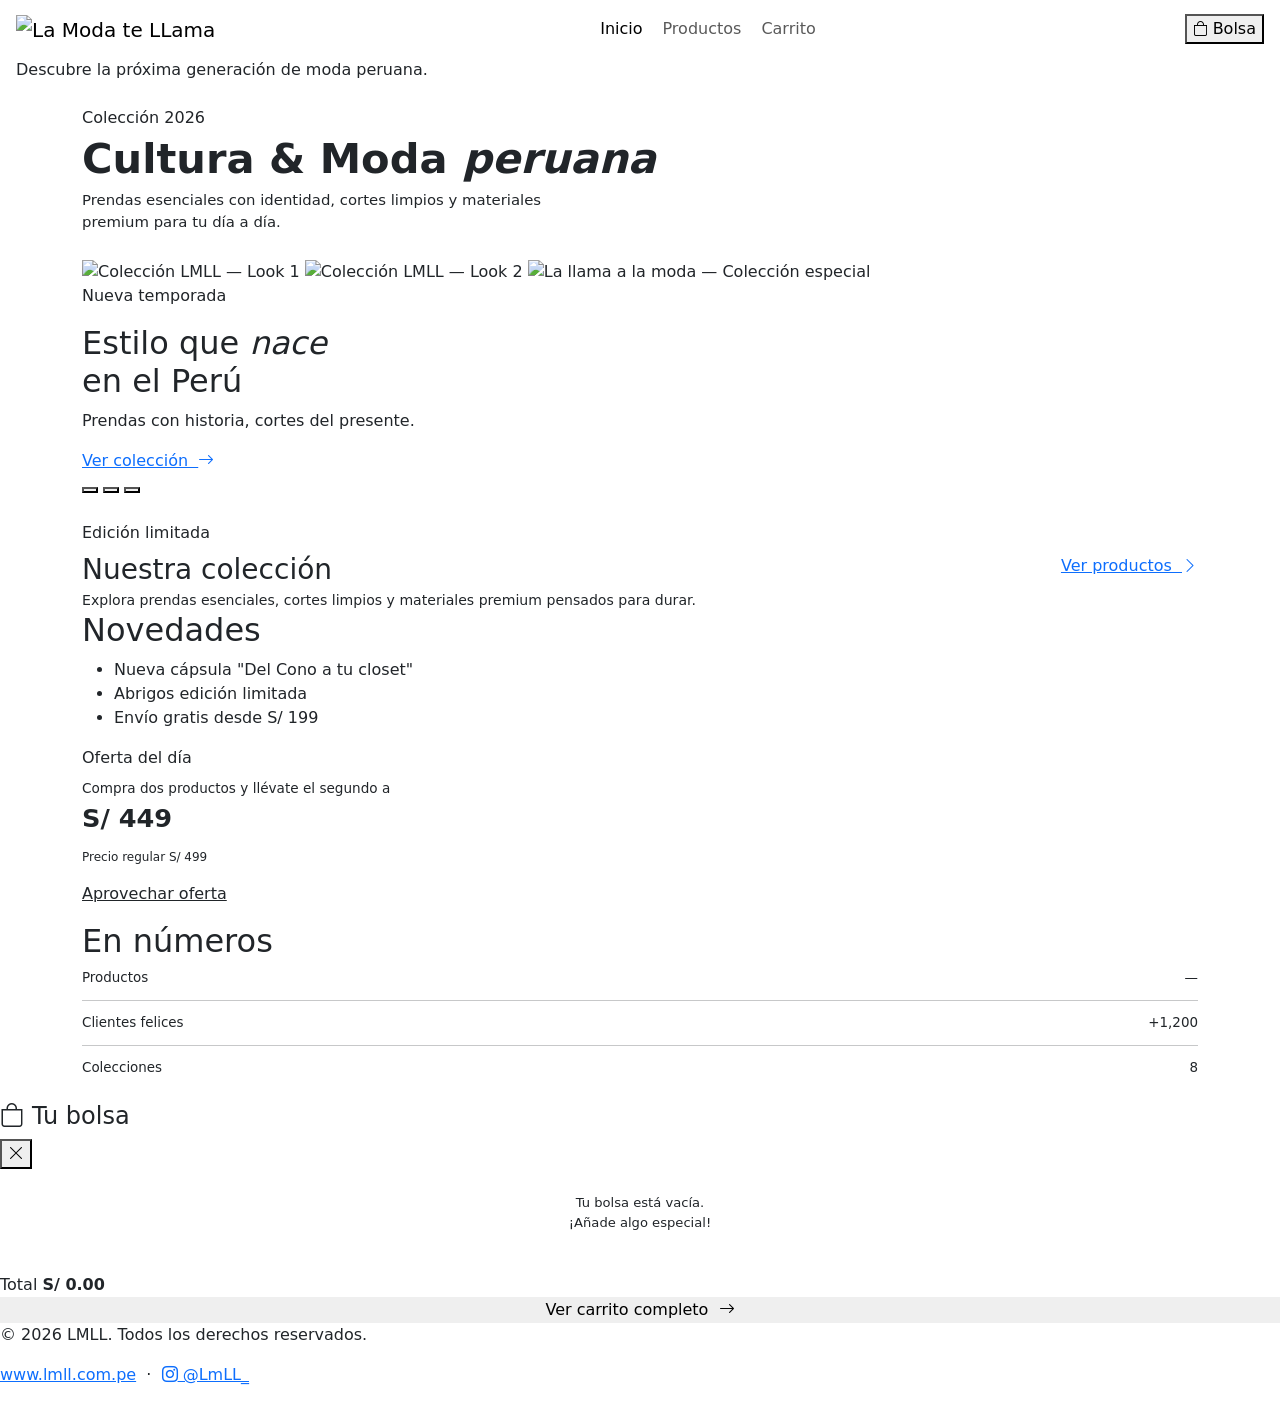
==== proyectomdweb/src/main/resources/templates/index.html @ 34d94456 "Listo para avance2" ====
<!doctype html>
<html lang="es" xmlns:th="http://www.thymeleaf.org">
<head>
  <meta charset="utf-8">
  <meta name="viewport" content="width=device-width, initial-scale=1">
  <title>LMLL — La Moda te LLama</title>
  <meta name="description" content="Colecciones de moda peruana. Prendas premium, cortes limpios y estilo auténtico.">

  <!-- Google Fonts -->
  <link rel="preconnect" href="https://fonts.googleapis.com">
  <link rel="preconnect" href="https://fonts.gstatic.com" crossorigin>
  <link href="https://fonts.googleapis.com/css2?family=Cormorant+Garamond:ital,wght@0,400;0,600;1,400;1,600&family=DM+Sans:wght@400;500;600&display=swap" rel="stylesheet">

  <!-- Bootstrap 5.3 -->
  <link href="https://cdn.jsdelivr.net/npm/bootstrap@5.3.3/dist/css/bootstrap.min.css" rel="stylesheet">

  <!-- Bootstrap Icons -->
  <link href="https://cdn.jsdelivr.net/npm/bootstrap-icons@1.11.3/font/bootstrap-icons.min.css" rel="stylesheet">

  <!-- Estilos propios -->
  <link rel="stylesheet" th:href="@{/css/styles.css}">
</head>
<body>

<!-- ══════════════════════════════════════
     NAVBAR — Bootstrap responsive
══════════════════════════════════════ -->
<header class="site-header">
  <nav class="navbar navbar-expand-md w-100 px-3 py-2" aria-label="Navegación principal">

    <!-- Marca -->
    <a class="navbar-brand" href="index.html" aria-label="LMLL Inicio">
    <img th:src="@{/img/logo.png}" alt="La Moda te LLama" style="height: 63px; width: auto;">
    </a>

    <!-- Botón hamburguesa (mobile) -->
    <button class="navbar-toggler ms-auto me-2" type="button"
            data-bs-toggle="collapse" data-bs-target="#navMenu"
            aria-controls="navMenu" aria-expanded="false" aria-label="Abrir menú">
      <span class="navbar-toggler-icon"></span>
    </button>

     <!-- Links + acciones -->
    <div class="collapse navbar-collapse" id="navMenu">
      <ul class="site-nav navbar-nav mx-auto gap-1">
        <li class="nav-item"><a class="nav-link active" th:href="@{/}">Inicio</a></li>
        <li class="nav-item"><a class="nav-link" th:href="@{/productos}">Productos</a></li>
        <li class="nav-item"><a class="nav-link" th:href="@{/carrito}">Carrito</a></li>
      </ul>

      <!-- Botón carrito -->
      <div class="d-flex align-items-center mt-2 mt-md-0">
        <button id="carrito-toggle" class="cart-btn" aria-label="Abrir carrito lateral">
          <i class="bi bi-bag" style="font-size:.95rem;"></i>
          <span>Bolsa</span>
          <span class="cart-badge" id="cart-count" style="display:none;">0</span>
        </button>
      </div>
    </div>

  </nav>
</header>

<!-- ══════════════════════════════════════
     TICKER — Texto dinámico anuncio
══════════════════════════════════════ -->
<div class="ticker-bar px-3" aria-live="polite" aria-label="Anuncio">
  <span id="texto-dinamico">Descubre la próxima generación de moda peruana.</span>
</div>

<!-- ══════════════════════════════════════
     CONTENIDO PRINCIPAL
══════════════════════════════════════ -->
<main>
  <div class="container py-4">
    <div class="blog-grid">

      <!-- ── COLUMNA PRINCIPAL ─────────────────── -->
      <section aria-label="Contenido principal">

        <!-- Eyebrow título página -->
        <div class="anim-1 mb-1">
          <span class="pill-tag pill-nuevo">Colección 2026</span>
        </div>
        <h1 class="display-font anim-1" style="font-size:clamp(1.8rem,4vw,2.6rem); font-weight:600; line-height:1.2; margin-bottom:.35rem;">
          Cultura &amp; Moda <em style="color:var(--brand);">peruana</em>
        </h1>
        <p class="text-muted-1 anim-2" style="font-size:.93rem; margin-bottom:1.6rem; max-width:480px;">
          Prendas esenciales con identidad, cortes limpios y materiales premium para tu día a día.
        </p>

        <!-- ── HERO / BANNER ──────────────────── -->
        <div class="hero anim-2" role="img" aria-label="Banner de colección LMLL">

          <!-- Imágenes del carrusel -->
          <img class="banner-image active" th:src="@{/img/Imagen-mov-1.jpg}" alt="Colección LMLL — Look 1" loading="eager">
          <img class="banner-image"        th:src="@{/img/Imagen-mov-2.PNG}" alt="Colección LMLL — Look 2" loading="eager">
          <img class="banner-image"        th:src="@{/img/llama-a-la-moda.PNG}" alt="La llama a la moda — Colección especial" loading="lazy">

          <!-- Overlay -->
          <div class="hero-overlay" aria-hidden="true"></div>

          <!-- Texto hero -->
          <div class="hero-body">
            <p class="hero-eyebrow">Nueva temporada</p>
            <h2 class="hero-title">Estilo que <em>nace</em><br>en el Perú</h2>
            <p class="hero-sub">Prendas con historia, cortes del presente.</p>
            <a th:href="@{/productos}" class="btn-lmll btn-primary-lmll">
              Ver colección &nbsp;<i class="bi bi-arrow-right"></i>
            </a>
          </div>

          <!-- Dots navegación -->
          <div class="banner-dots" aria-label="Slides del banner">
            <button class="banner-dot active" aria-label="Slide 1"></button>
            <button class="banner-dot" aria-label="Slide 2"></button>
            <button class="banner-dot" aria-label="Slide 3"></button>
          </div>

        </div><!-- /hero -->

        <!-- ── CARD OFERTA ────────────────────── -->
        <div class="card-oferta anim-3 mt-4 d-flex flex-column flex-sm-row align-items-sm-center gap-3">
          <div class="flex-grow-1">
            <span class="pill-tag pill-limitado mb-2 d-inline-block">Edición limitada</span>
            <h3 class="mb-1">Nuestra colección</h3>
            <p class="text-muted-1" style="font-size:.88rem; margin:0;">
              Explora prendas esenciales, cortes limpios y materiales premium pensados para durar.
            </p>
          </div>
          <a href="productos.html" class="btn-lmll btn-outline-lmll flex-shrink-0">
            Ver productos &nbsp;<i class="bi bi-chevron-right"></i>
          </a>
        </div>

      </section><!-- /columna principal -->

      <!-- ── SIDEBAR ──────────────────────────── -->
      <aside class="sidebar anim-3" aria-label="Novedades y ofertas">

        <!-- Card novedades -->
        <div class="card-lmll mb-3">
          <h2 class="sidebar-title">Novedades</h2>
          <ul class="lista-ofertas">
            <li>Nueva cápsula "Del Cono a tu closet"</li>
            <li>Abrigos edición limitada</li>
            <li>Envío gratis desde S/ 199</li>
          </ul>
        </div>

        <!-- Card mini-promo -->
        <div class="card-lmll" style="background: linear-gradient(135deg, rgba(212,200,122,.1), var(--panel)); border-color: rgba(212,200,122,.2);">
          <p class="pill-tag pill-limitado mb-2">Oferta del día</p>
          <p style="font-size:.85rem; color:var(--txt-2); margin-bottom:.5rem;">Compra dos productos y llévate el segundo a</p>
          <p class="text-gold display-font" style="font-size:1.6rem; font-weight:600; line-height:1;">
            S/ 449
          </p>
          <p style="font-size:.75rem; color:var(--txt-3); margin-top:.25rem;">Precio regular S/ 499</p>
          <a href="productos.html" class="btn-lmll btn-outline-lmll mt-3 w-100 justify-content-center" style="border-color:rgba(212,200,122,.4); color:var(--accent-2);">
            Aprovechar oferta
          </a>
        </div>

        <!-- Stats rápidos -->
        <div class="card-lmll mt-3">
          <h2 class="sidebar-title">En números</h2>
          <div class="d-flex flex-column gap-2 mt-1">
            <div class="d-flex justify-content-between align-items-center" style="font-size:.84rem;">
              <span class="text-muted-1">Productos</span>
              <span id="stat-productos" class="text-brand fw-600">—</span>
            </div>
            <hr class="divider my-1">
            <div class="d-flex justify-content-between align-items-center" style="font-size:.84rem;">
              <span class="text-muted-1">Clientes felices</span>
              <span class="text-brand fw-600">+1,200</span>
            </div>
            <hr class="divider my-1">
            <div class="d-flex justify-content-between align-items-center" style="font-size:.84rem;">
              <span class="text-muted-1">Colecciones</span>
              <span class="text-brand fw-600">8</span>
            </div>
          </div>
        </div>

      </aside>

    </div><!-- /blog-grid -->
  </div><!-- /container -->
</main>

<!-- ══════════════════════════════════════
     CARRITO LATERAL
══════════════════════════════════════ -->
<div class="carrito-overlay" id="carrito-overlay" aria-hidden="true"></div>

<aside id="carrito-panel" class="carrito-panel" style="right: -320px; transition: 0.3s;" aria-label="Carrito de compras" role="complementary">
  <div class="carrito-header">
    <h4><i class="bi bi-bag me-2"></i>Tu bolsa</h4>
    <button id="cerrar-carrito" class="close-btn" aria-label="Cerrar carrito">
      <i class="bi bi-x-lg"></i>
    </button>
  </div>

  <div class="carrito-items" id="carrito-items">
    <p style="font-size:.82rem; color:var(--txt-4); text-align:center; padding:1.5rem 0;">
      Tu bolsa está vacía.<br>¡Añade algo especial!
    </p>
  </div>

  <div class="carrito-footer">
    <div class="total-line">
      <span>Total</span>
      <strong>S/ <span id="carrito-total">0.00</span></strong>
    </div>
    <button id="carrito-ver" class="btn-lmll btn-primary-lmll w-100 justify-content-center" style="cursor:pointer; border:none; display:flex; align-items:center;">
      Ver carrito completo &nbsp;<i class="bi bi-arrow-right"></i>
    </button>
  </div>
</aside>

<!-- ══════════════════════════════════════
     MODAL PROMO
══════════════════════════════════════ -->
<div id="promo-modal" class="popupmodal" style="display:none;" role="dialog" aria-modal="true" aria-labelledby="modal-titulo">
  <div class="modal-content">
    <button id="close-modal" class="close-btn" aria-label="Cerrar oferta">
      <i class="bi bi-x-lg"></i>
    </button>
    <div class="badge-promo">Oferta exclusiva</div>
    <h3 id="modal-titulo">¡Bienvenido a LMLL!</h3>
    <p>
      Usa el código <span class="highlight">MODA10</span> en tu primera compra y obtén un
      <span class="highlight">10% de descuento</span> en toda la tienda.
    </p>
    <a href="productos.html" class="btn-lmll btn-primary-lmll w-100 justify-content-center">
      Explorar ahora &nbsp;<i class="bi bi-arrow-right"></i>
    </a>
    <p style="font-size:.72rem; color:var(--txt-3); margin-top:.85rem;">
      *Válido solo en primera compra. Hasta agotar stock.
    </p>
  </div>
</div>

<!-- ══════════════════════════════════════
     FOOTER
══════════════════════════════════════ -->
<footer class="footer">
  <p>&copy; 2026 <span class="text-brand">LMLL</span>. Todos los derechos reservados.</p>
  <p class="socials mt-1">
    <a href="#">www.lmll.com.pe</a>
    &nbsp;·&nbsp;
    <a href="#"><i class="bi bi-instagram"></i> @LmLL_</a>
  </p>
</footer>

<!-- Bootstrap JS -->
<script src="https://cdn.jsdelivr.net/npm/bootstrap@5.3.3/dist/js/bootstrap.bundle.min.js"></script>
<!-- Script propio -->
<script th:src="@{/js/script.js}"></script>

</body>
</html>
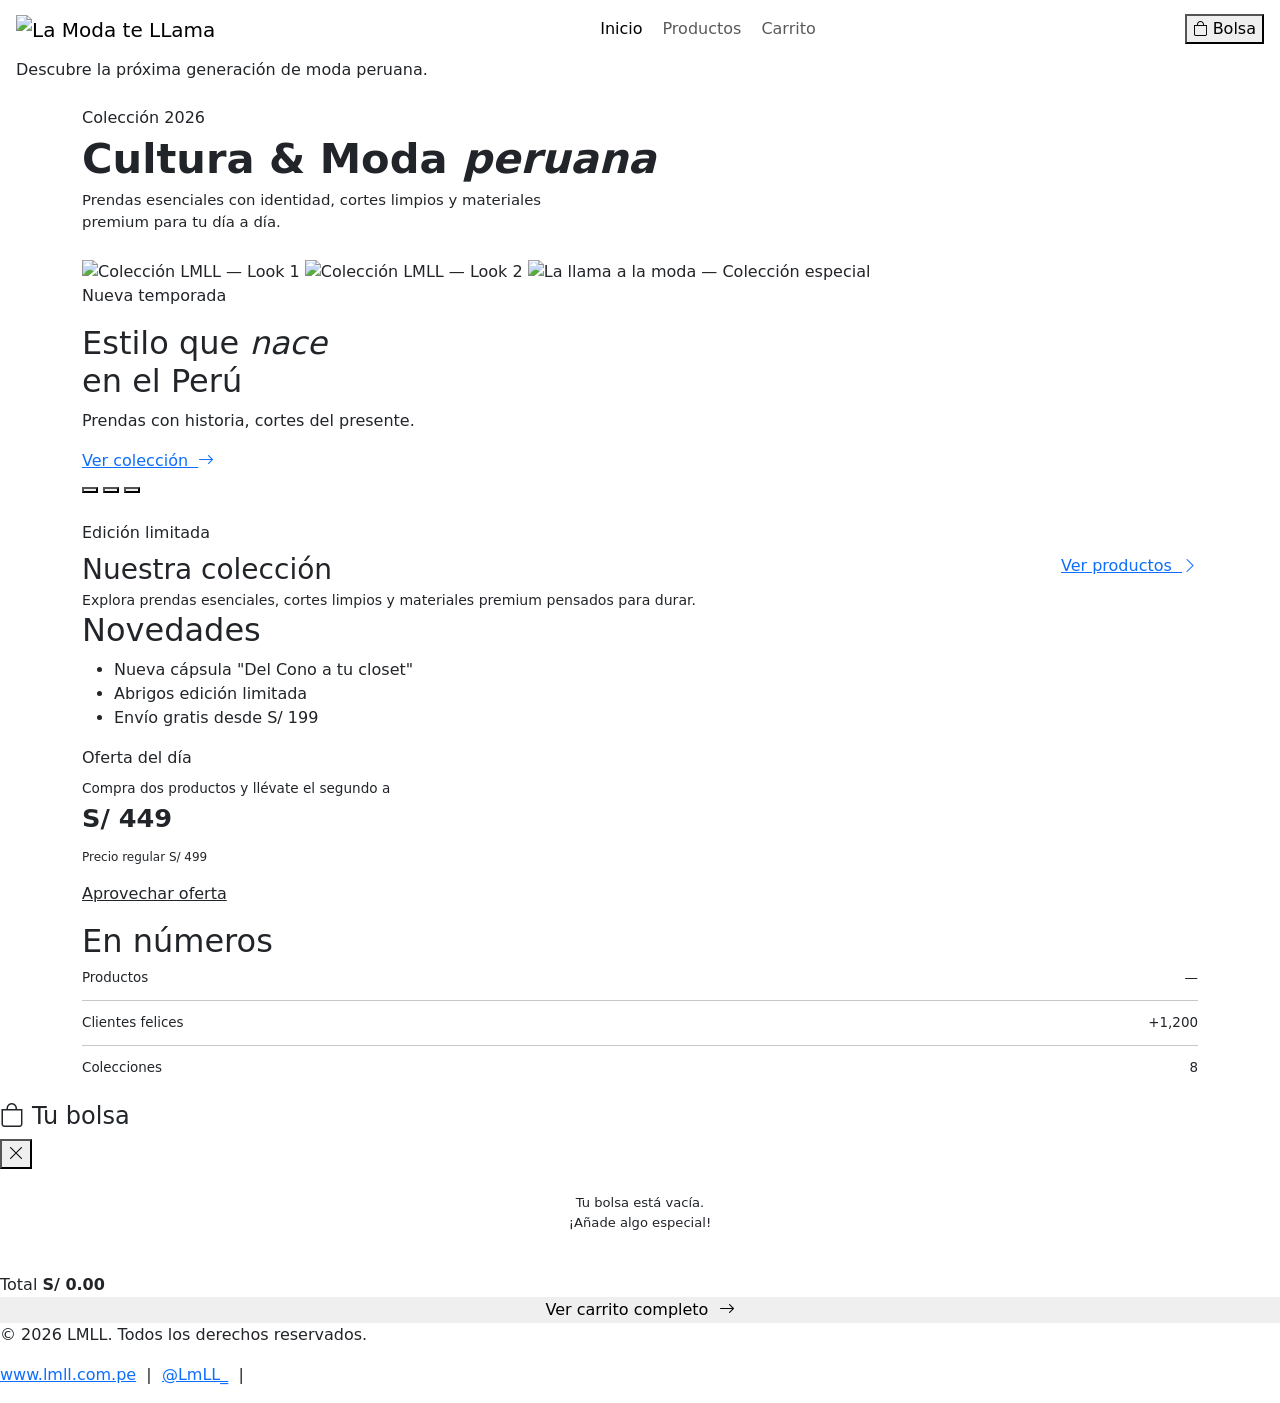
==== commit 49fed070: "Ahora si, comentarios adaptados, Listo para Avanze 2" ====
--- a/proyectomdweb/src/main/resources/templates/index.html
+++ b/proyectomdweb/src/main/resources/templates/index.html
@@ -1,262 +1,419 @@
 <!doctype html>
 <html lang="es" xmlns:th="http://www.thymeleaf.org">
-<head>
-  <meta charset="utf-8">
-  <meta name="viewport" content="width=device-width, initial-scale=1">
-  <title>LMLL — La Moda te LLama</title>
-  <meta name="description" content="Colecciones de moda peruana. Prendas premium, cortes limpios y estilo auténtico.">
-
-  <!-- Google Fonts -->
-  <link rel="preconnect" href="https://fonts.googleapis.com">
-  <link rel="preconnect" href="https://fonts.gstatic.com" crossorigin>
-  <link href="https://fonts.googleapis.com/css2?family=Cormorant+Garamond:ital,wght@0,400;0,600;1,400;1,600&family=DM+Sans:wght@400;500;600&display=swap" rel="stylesheet">
-
-  <!-- Bootstrap 5.3 -->
-  <link href="https://cdn.jsdelivr.net/npm/bootstrap@5.3.3/dist/css/bootstrap.min.css" rel="stylesheet">
-
-  <!-- Bootstrap Icons -->
-  <link href="https://cdn.jsdelivr.net/npm/bootstrap-icons@1.11.3/font/bootstrap-icons.min.css" rel="stylesheet">
-
-  <!-- Estilos propios -->
-  <link rel="stylesheet" th:href="@{/css/styles.css}">
-</head>
-<body>
-
-<!-- ══════════════════════════════════════
-     NAVBAR — Bootstrap responsive
-══════════════════════════════════════ -->
-<header class="site-header">
-  <nav class="navbar navbar-expand-md w-100 px-3 py-2" aria-label="Navegación principal">
-
-    <!-- Marca -->
-    <a class="navbar-brand" href="index.html" aria-label="LMLL Inicio">
-    <img th:src="@{/img/logo.png}" alt="La Moda te LLama" style="height: 63px; width: auto;">
-    </a>
-
-    <!-- Botón hamburguesa (mobile) -->
-    <button class="navbar-toggler ms-auto me-2" type="button"
-            data-bs-toggle="collapse" data-bs-target="#navMenu"
-            aria-controls="navMenu" aria-expanded="false" aria-label="Abrir menú">
-      <span class="navbar-toggler-icon"></span>
-    </button>
-
-     <!-- Links + acciones -->
-    <div class="collapse navbar-collapse" id="navMenu">
-      <ul class="site-nav navbar-nav mx-auto gap-1">
-        <li class="nav-item"><a class="nav-link active" th:href="@{/}">Inicio</a></li>
-        <li class="nav-item"><a class="nav-link" th:href="@{/productos}">Productos</a></li>
-        <li class="nav-item"><a class="nav-link" th:href="@{/carrito}">Carrito</a></li>
-      </ul>
-
-      <!-- Botón carrito -->
-      <div class="d-flex align-items-center mt-2 mt-md-0">
-        <button id="carrito-toggle" class="cart-btn" aria-label="Abrir carrito lateral">
-          <i class="bi bi-bag" style="font-size:.95rem;"></i>
-          <span>Bolsa</span>
-          <span class="cart-badge" id="cart-count" style="display:none;">0</span>
+
+  <head>
+    <meta charset="utf-8" />
+    <meta name="viewport" content="width=device-width, initial-scale=1" />
+    <title>LMLL — La Moda te LLama</title>
+    <meta name="description" content="Colecciones de moda peruana. Prendas premium, cortes limpios y estilo auténtico."/>
+
+    <!-- Google Fonts -->
+    <link rel="preconnect" href="https://fonts.googleapis.com" />
+    <link rel="preconnect" href="https://fonts.gstatic.com" crossorigin />
+    <link href="https://fonts.googleapis.com/css2?family=Cormorant+Garamond:ital,wght@0,400;0,600;1,400;1,600&family=DM+Sans:wght@400;500;600&display=swap"
+      rel="stylesheet"/>
+
+    <!-- Bootstrap 5.3 -->
+    <link
+      href="https://cdn.jsdelivr.net/npm/bootstrap@5.3.3/dist/css/bootstrap.min.css"
+      rel="stylesheet"/>
+
+    <!-- Bootstrap Icons -->
+    <link
+      href="https://cdn.jsdelivr.net/npm/bootstrap-icons@1.11.3/font/bootstrap-icons.min.css"
+      rel="stylesheet"/>
+
+    <!-- Estilos propios -->
+    <link rel="stylesheet" th:href="@{/css/styles.css}" />
+  </head>
+
+  <body>
+    <!-- =============================
+         NAVBAR — Bootstrap responsive
+         ============================= -->
+    <header class="site-header">
+      <nav
+        class="navbar navbar-expand-md w-100 px-3 py-2"
+        aria-label="Navegación principal"
+      >
+        <!-- Marca -->
+        <a class="navbar-brand" th:href="@{/}" aria-label="LMLL Inicio">
+          <img
+            th:src="@{/img/logo.png}"
+            alt="La Moda te LLama"
+            style="height: 63px; width: auto"
+          />
+        </a>
+
+        <!-- Botón hamburguesa (Celular) -->
+        <button
+          class="navbar-toggler ms-auto me-2"
+          type="button"
+          data-bs-toggle="collapse"
+          data-bs-target="#navMenu"
+          aria-controls="navMenu"
+          aria-expanded="false"
+          aria-label="Abrir menú"
+        >
+          <span class="navbar-toggler-icon"></span>
+        </button>
+
+        <!-- Links + acciones -->
+        <div class="collapse navbar-collapse" id="navMenu">
+          <ul class="site-nav navbar-nav mx-auto gap-1">
+            <li class="nav-item">
+              <a class="nav-link active" th:href="@{/}">Inicio</a>
+            </li>
+            <li class="nav-item">
+              <a class="nav-link" th:href="@{/productos}">Productos</a>
+            </li>
+            <li class="nav-item">
+              <a class="nav-link" th:href="@{/carrito}">Carrito</a>
+            </li>
+          </ul>
+
+          <!-- Botón carrito -->
+          <div class="d-flex align-items-center mt-2 mt-md-0">
+            <button
+              id="carrito-toggle"
+              class="cart-btn"
+              aria-label="Abrir carrito lateral"
+            >
+              <i class="bi bi-bag" style="font-size: 0.95rem"></i>
+              <span>Bolsa</span>
+              <span class="cart-badge" id="cart-count" style="display: none"
+                >0</span
+              >
+            </button>
+          </div>
+        </div>
+      </nav>
+    </header>
+
+    <!-- ===============================
+         TICKER — Texto dinámico anuncio
+         =============================== -->
+    <div class="ticker-bar px-3" aria-live="polite" aria-label="Anuncio">
+      <span id="texto-dinamico"
+        >Descubre la próxima generación de moda peruana.</span
+      >
+    </div>
+
+    <!-- ===================
+         CONTENIDO PRINCIPAL
+         =================== -->
+    <main>
+      <div class="container py-4">
+        <div class="blog-grid">
+          <!-- Columna Principal -->
+          <section aria-label="Contenido principal">
+            <!-- título página -->
+            <div class="anim-1 mb-1">
+              <span class="pill-tag pill-nuevo">Colección 2026</span>
+            </div>
+            <h1
+              class="display-font anim-1"
+              style="
+                font-size: clamp(1.8rem, 4vw, 2.6rem);
+                font-weight: 600;
+                line-height: 1.2;
+                margin-bottom: 0.35rem;
+              "
+            >
+              Cultura &amp; Moda <em style="color: var(--brand)">peruana</em>
+            </h1>
+            <p
+              class="text-muted-1 anim-2"
+              style="
+                font-size: 0.93rem;
+                margin-bottom: 1.6rem;
+                max-width: 480px;
+              "
+            >
+              Prendas esenciales con identidad, cortes limpios y materiales
+              premium para tu día a día.
+            </p>
+
+            <!-- ================================= 
+                 HERO / BANNER (Imagenes Carrusel)
+                 ================================= -->
+            <div
+              class="hero anim-2"
+              role="img"
+              aria-label="Banner de colección LMLL"
+            >
+              <!-- Imágenes del carrusel -->
+              <img
+                class="banner-image active"
+                th:src="@{/img/Imagen-mov-1.jpg}"
+                alt="Colección LMLL — Look 1"
+                loading="eager"
+              />
+              <img
+                class="banner-image"
+                th:src="@{/img/Imagen-mov-2.PNG}"
+                alt="Colección LMLL — Look 2"
+                loading="eager"
+              />
+              <img
+                class="banner-image"
+                th:src="@{/img/llama-a-la-moda.PNG}"
+                alt="La llama a la moda — Colección especial"
+                loading="lazy"
+              />
+
+              <!-- Overlay -->
+              <div class="hero-overlay" aria-hidden="true"></div>
+
+              <!-- Texto hero -->
+              <div class="hero-body">
+                <p class="hero-eyebrow">Nueva temporada</p>
+                <h2 class="hero-title">
+                  Estilo que <em>nace</em><br />en el Perú
+                </h2>
+                <p class="hero-sub">
+                  Prendas con historia, cortes del presente.
+                </p>
+                <a th:href="@{/productos}" class="btn-lmll btn-primary-lmll">
+                  Ver colección &nbsp;<i class="bi bi-arrow-right"></i>
+                </a>
+              </div>
+
+              <!-- Dots navegación -->
+              <div class="banner-dots" aria-label="Slides del banner">
+                <button class="banner-dot active" aria-label="Slide 1"></button>
+                <button class="banner-dot" aria-label="Slide 2"></button>
+                <button class="banner-dot" aria-label="Slide 3"></button>
+              </div>
+            </div>
+
+            <!-- ===========
+                 CARD OFERTA 
+                 =========== -->
+            <div
+              class="card-oferta anim-3 mt-4 d-flex flex-column flex-sm-row align-items-sm-center gap-3"
+            >
+              <div class="flex-grow-1">
+                <span class="pill-tag pill-limitado mb-2 d-inline-block"
+                  >Edición limitada</span
+                >
+                <h3 class="mb-1">Nuestra colección</h3>
+                <p class="text-muted-1" style="font-size: 0.88rem; margin: 0">
+                  Explora prendas esenciales, cortes limpios y materiales
+                  premium pensados para durar.
+                </p>
+              </div>
+              <a
+                href="productos.html"
+                class="btn-lmll btn-outline-lmll flex-shrink-0"
+              >
+                Ver productos &nbsp;<i class="bi bi-chevron-right"></i>
+              </a>
+            </div>
+          </section>
+          <!-- /columna principal -->
+
+          <!-- =======
+               SIDEBAR
+               ======= -->
+          <aside class="sidebar anim-3" aria-label="Novedades y ofertas">
+            <!-- Card novedades -->
+            <div class="card-lmll mb-3">
+              <h2 class="sidebar-title">Novedades</h2>
+              <ul class="lista-ofertas">
+                <li>Nueva cápsula "Del Cono a tu closet"</li>
+                <li>Abrigos edición limitada</li>
+                <li>Envío gratis desde S/ 199</li>
+              </ul>
+            </div>
+
+            <!-- Card mini-promo -->
+            <div
+              class="card-lmll"
+              style="
+                background: linear-gradient(
+                  135deg,
+                  rgba(212, 200, 122, 0.1),
+                  var(--panel)
+                );
+                border-color: rgba(212, 200, 122, 0.2);
+              "
+            >
+              <p class="pill-tag pill-limitado mb-2">Oferta del día</p>
+              <p
+                style="
+                  font-size: 0.85rem;
+                  color: var(--txt-2);
+                  margin-bottom: 0.5rem;
+                "
+              >
+                Compra dos productos y llévate el segundo a
+              </p>
+              <p
+                class="text-gold display-font"
+                style="font-size: 1.6rem; font-weight: 600; line-height: 1"
+              >
+                S/ 449
+              </p>
+              <p
+                style="
+                  font-size: 0.75rem;
+                  color: var(--txt-3);
+                  margin-top: 0.25rem;
+                "
+              >
+                Precio regular S/ 499
+              </p>
+              <a
+                href="productos.html"
+                class="btn-lmll btn-outline-lmll mt-3 w-100 justify-content-center"
+                style="
+                  border-color: rgba(212, 200, 122, 0.4);
+                  color: var(--accent-2);
+                "
+              >
+                Aprovechar oferta
+              </a>
+            </div>
+
+            <!-- Stats rapidas -->
+            <div class="card-lmll mt-3">
+              <h2 class="sidebar-title">En números</h2>
+              <div class="d-flex flex-column gap-2 mt-1">
+                <div
+                  class="d-flex justify-content-between align-items-center"
+                  style="font-size: 0.84rem"
+                >
+                  <span class="text-muted-1">Productos</span>
+                  <span id="stat-productos" class="text-brand fw-600">—</span>
+                </div>
+                <hr class="divider my-1" />
+                <div
+                  class="d-flex justify-content-between align-items-center"
+                  style="font-size: 0.84rem"
+                >
+                  <span class="text-muted-1">Clientes felices</span>
+                  <span class="text-brand fw-600">+1,200</span>
+                </div>
+                <hr class="divider my-1" />
+                <div
+                  class="d-flex justify-content-between align-items-center"
+                  style="font-size: 0.84rem"
+                >
+                  <span class="text-muted-1">Colecciones</span>
+                  <span class="text-brand fw-600">8</span>
+                </div>
+              </div>
+            </div>
+          </aside>
+        </div>
+      </div>
+    </main>
+
+    <!-- ===============
+         CARRITO LATERAL
+         =============== -->
+    <div class="carrito-overlay" id="carrito-overlay" aria-hidden="true"></div>
+
+    <aside
+      id="carrito-panel"
+      class="carrito-panel"
+      style="right: -320px; transition: 0.3s"
+      aria-label="Carrito de compras"
+      role="complementary"
+    >
+      <div class="carrito-header">
+        <h4><i class="bi bi-bag me-2"></i>Tu bolsa</h4>
+        <button
+          id="cerrar-carrito"
+          class="close-btn"
+          aria-label="Cerrar carrito"
+        >
+          <i class="bi bi-x-lg"></i>
         </button>
       </div>
+
+      <div class="carrito-items" id="carrito-items">
+        <p
+          style="
+            font-size: 0.82rem;
+            color: var(--txt-4);
+            text-align: center;
+            padding: 1.5rem 0;
+          "
+        >
+          Tu bolsa está vacía.<br />¡Añade algo especial!
+        </p>
+      </div>
+
+      <div class="carrito-footer">
+        <div class="total-line">
+          <span>Total</span>
+          <strong>S/ <span id="carrito-total">0.00</span></strong>
+        </div>
+        <button
+          id="carrito-ver"
+          class="btn-lmll btn-primary-lmll w-100 justify-content-center"
+          style="
+            cursor: pointer;
+            border: none;
+            display: flex;
+            align-items: center;
+          "
+        >
+          Ver carrito completo &nbsp;<i class="bi bi-arrow-right"></i>
+        </button>
+      </div>
+    </aside>
+
+    <!-- ===========
+         MODAL PROMO
+         =========== -->
+    <div
+      id="promo-modal"
+      class="popupmodal"
+      style="display: none"
+      role="dialog"
+      aria-modal="true"
+      aria-labelledby="modal-titulo"
+    >
+      <div class="modal-content">
+        <button id="close-modal" class="close-btn" aria-label="Cerrar oferta">
+          <i class="bi bi-x-lg"></i>
+        </button>
+        <div class="badge-promo">Oferta exclusiva</div>
+        <h3 id="modal-titulo">¡Bienvenido a LMLL!</h3>
+        <p>
+          Usa el código <span class="highlight">MODA10</span> en tu primera
+          compra y obtén un <span class="highlight">10% de descuento</span> en
+          toda la tienda.
+        </p>
+        <a
+          href="productos.html"
+          class="btn-lmll btn-primary-lmll w-100 justify-content-center"
+        >
+          Explorar ahora &nbsp;<i class="bi bi-arrow-right"></i>
+        </a>
+        <p style="font-size: 0.72rem; color: var(--txt-3); margin-top: 0.85rem">
+          *Válido solo en primera compra. Hasta agotar stock.
+        </p>
+      </div>
     </div>
 
-  </nav>
-</header>
-
-<!-- ══════════════════════════════════════
-     TICKER — Texto dinámico anuncio
-══════════════════════════════════════ -->
-<div class="ticker-bar px-3" aria-live="polite" aria-label="Anuncio">
-  <span id="texto-dinamico">Descubre la próxima generación de moda peruana.</span>
-</div>
-
-<!-- ══════════════════════════════════════
-     CONTENIDO PRINCIPAL
-══════════════════════════════════════ -->
-<main>
-  <div class="container py-4">
-    <div class="blog-grid">
-
-      <!-- ── COLUMNA PRINCIPAL ─────────────────── -->
-      <section aria-label="Contenido principal">
-
-        <!-- Eyebrow título página -->
-        <div class="anim-1 mb-1">
-          <span class="pill-tag pill-nuevo">Colección 2026</span>
-        </div>
-        <h1 class="display-font anim-1" style="font-size:clamp(1.8rem,4vw,2.6rem); font-weight:600; line-height:1.2; margin-bottom:.35rem;">
-          Cultura &amp; Moda <em style="color:var(--brand);">peruana</em>
-        </h1>
-        <p class="text-muted-1 anim-2" style="font-size:.93rem; margin-bottom:1.6rem; max-width:480px;">
-          Prendas esenciales con identidad, cortes limpios y materiales premium para tu día a día.
-        </p>
-
-        <!-- ── HERO / BANNER ──────────────────── -->
-        <div class="hero anim-2" role="img" aria-label="Banner de colección LMLL">
-
-          <!-- Imágenes del carrusel -->
-          <img class="banner-image active" th:src="@{/img/Imagen-mov-1.jpg}" alt="Colección LMLL — Look 1" loading="eager">
-          <img class="banner-image"        th:src="@{/img/Imagen-mov-2.PNG}" alt="Colección LMLL — Look 2" loading="eager">
-          <img class="banner-image"        th:src="@{/img/llama-a-la-moda.PNG}" alt="La llama a la moda — Colección especial" loading="lazy">
-
-          <!-- Overlay -->
-          <div class="hero-overlay" aria-hidden="true"></div>
-
-          <!-- Texto hero -->
-          <div class="hero-body">
-            <p class="hero-eyebrow">Nueva temporada</p>
-            <h2 class="hero-title">Estilo que <em>nace</em><br>en el Perú</h2>
-            <p class="hero-sub">Prendas con historia, cortes del presente.</p>
-            <a th:href="@{/productos}" class="btn-lmll btn-primary-lmll">
-              Ver colección &nbsp;<i class="bi bi-arrow-right"></i>
-            </a>
-          </div>
-
-          <!-- Dots navegación -->
-          <div class="banner-dots" aria-label="Slides del banner">
-            <button class="banner-dot active" aria-label="Slide 1"></button>
-            <button class="banner-dot" aria-label="Slide 2"></button>
-            <button class="banner-dot" aria-label="Slide 3"></button>
-          </div>
-
-        </div><!-- /hero -->
-
-        <!-- ── CARD OFERTA ────────────────────── -->
-        <div class="card-oferta anim-3 mt-4 d-flex flex-column flex-sm-row align-items-sm-center gap-3">
-          <div class="flex-grow-1">
-            <span class="pill-tag pill-limitado mb-2 d-inline-block">Edición limitada</span>
-            <h3 class="mb-1">Nuestra colección</h3>
-            <p class="text-muted-1" style="font-size:.88rem; margin:0;">
-              Explora prendas esenciales, cortes limpios y materiales premium pensados para durar.
-            </p>
-          </div>
-          <a href="productos.html" class="btn-lmll btn-outline-lmll flex-shrink-0">
-            Ver productos &nbsp;<i class="bi bi-chevron-right"></i>
-          </a>
-        </div>
-
-      </section><!-- /columna principal -->
-
-      <!-- ── SIDEBAR ──────────────────────────── -->
-      <aside class="sidebar anim-3" aria-label="Novedades y ofertas">
-
-        <!-- Card novedades -->
-        <div class="card-lmll mb-3">
-          <h2 class="sidebar-title">Novedades</h2>
-          <ul class="lista-ofertas">
-            <li>Nueva cápsula "Del Cono a tu closet"</li>
-            <li>Abrigos edición limitada</li>
-            <li>Envío gratis desde S/ 199</li>
-          </ul>
-        </div>
-
-        <!-- Card mini-promo -->
-        <div class="card-lmll" style="background: linear-gradient(135deg, rgba(212,200,122,.1), var(--panel)); border-color: rgba(212,200,122,.2);">
-          <p class="pill-tag pill-limitado mb-2">Oferta del día</p>
-          <p style="font-size:.85rem; color:var(--txt-2); margin-bottom:.5rem;">Compra dos productos y llévate el segundo a</p>
-          <p class="text-gold display-font" style="font-size:1.6rem; font-weight:600; line-height:1;">
-            S/ 449
-          </p>
-          <p style="font-size:.75rem; color:var(--txt-3); margin-top:.25rem;">Precio regular S/ 499</p>
-          <a href="productos.html" class="btn-lmll btn-outline-lmll mt-3 w-100 justify-content-center" style="border-color:rgba(212,200,122,.4); color:var(--accent-2);">
-            Aprovechar oferta
-          </a>
-        </div>
-
-        <!-- Stats rápidos -->
-        <div class="card-lmll mt-3">
-          <h2 class="sidebar-title">En números</h2>
-          <div class="d-flex flex-column gap-2 mt-1">
-            <div class="d-flex justify-content-between align-items-center" style="font-size:.84rem;">
-              <span class="text-muted-1">Productos</span>
-              <span id="stat-productos" class="text-brand fw-600">—</span>
-            </div>
-            <hr class="divider my-1">
-            <div class="d-flex justify-content-between align-items-center" style="font-size:.84rem;">
-              <span class="text-muted-1">Clientes felices</span>
-              <span class="text-brand fw-600">+1,200</span>
-            </div>
-            <hr class="divider my-1">
-            <div class="d-flex justify-content-between align-items-center" style="font-size:.84rem;">
-              <span class="text-muted-1">Colecciones</span>
-              <span class="text-brand fw-600">8</span>
-            </div>
-          </div>
-        </div>
-
-      </aside>
-
-    </div><!-- /blog-grid -->
-  </div><!-- /container -->
-</main>
-
-<!-- ══════════════════════════════════════
-     CARRITO LATERAL
-══════════════════════════════════════ -->
-<div class="carrito-overlay" id="carrito-overlay" aria-hidden="true"></div>
-
-<aside id="carrito-panel" class="carrito-panel" style="right: -320px; transition: 0.3s;" aria-label="Carrito de compras" role="complementary">
-  <div class="carrito-header">
-    <h4><i class="bi bi-bag me-2"></i>Tu bolsa</h4>
-    <button id="cerrar-carrito" class="close-btn" aria-label="Cerrar carrito">
-      <i class="bi bi-x-lg"></i>
-    </button>
-  </div>
-
-  <div class="carrito-items" id="carrito-items">
-    <p style="font-size:.82rem; color:var(--txt-4); text-align:center; padding:1.5rem 0;">
-      Tu bolsa está vacía.<br>¡Añade algo especial!
-    </p>
-  </div>
-
-  <div class="carrito-footer">
-    <div class="total-line">
-      <span>Total</span>
-      <strong>S/ <span id="carrito-total">0.00</span></strong>
-    </div>
-    <button id="carrito-ver" class="btn-lmll btn-primary-lmll w-100 justify-content-center" style="cursor:pointer; border:none; display:flex; align-items:center;">
-      Ver carrito completo &nbsp;<i class="bi bi-arrow-right"></i>
-    </button>
-  </div>
-</aside>
-
-<!-- ══════════════════════════════════════
-     MODAL PROMO
-══════════════════════════════════════ -->
-<div id="promo-modal" class="popupmodal" style="display:none;" role="dialog" aria-modal="true" aria-labelledby="modal-titulo">
-  <div class="modal-content">
-    <button id="close-modal" class="close-btn" aria-label="Cerrar oferta">
-      <i class="bi bi-x-lg"></i>
-    </button>
-    <div class="badge-promo">Oferta exclusiva</div>
-    <h3 id="modal-titulo">¡Bienvenido a LMLL!</h3>
-    <p>
-      Usa el código <span class="highlight">MODA10</span> en tu primera compra y obtén un
-      <span class="highlight">10% de descuento</span> en toda la tienda.
-    </p>
-    <a href="productos.html" class="btn-lmll btn-primary-lmll w-100 justify-content-center">
-      Explorar ahora &nbsp;<i class="bi bi-arrow-right"></i>
-    </a>
-    <p style="font-size:.72rem; color:var(--txt-3); margin-top:.85rem;">
-      *Válido solo en primera compra. Hasta agotar stock.
-    </p>
-  </div>
-</div>
-
-<!-- ══════════════════════════════════════
-     FOOTER
-══════════════════════════════════════ -->
-<footer class="footer">
-  <p>&copy; 2026 <span class="text-brand">LMLL</span>. Todos los derechos reservados.</p>
-  <p class="socials mt-1">
-    <a href="#">www.lmll.com.pe</a>
-    &nbsp;·&nbsp;
-    <a href="#"><i class="bi bi-instagram"></i> @LmLL_</a>
-  </p>
-</footer>
-
-<!-- Bootstrap JS -->
-<script src="https://cdn.jsdelivr.net/npm/bootstrap@5.3.3/dist/js/bootstrap.bundle.min.js"></script>
-<!-- Script propio -->
-<script th:src="@{/js/script.js}"></script>
-
-</body>
+    <!-- =============
+         PIE DE PAGINA
+         ============= -->
+    <footer class="footer">
+      <p>&copy; 2026 LMLL. Todos los derechos reservados.</p>
+      <p class="socials">
+        <a href="#">www.lmll.com.pe</a> &nbsp;|&nbsp;
+        <a href="#">@LmLL_</a> &nbsp;|&nbsp;
+      </p>
+    </footer>
+
+    <!-- Bootstrap JS -->
+    <script src="https://cdn.jsdelivr.net/npm/bootstrap@5.3.3/dist/js/bootstrap.bundle.min.js"></script>
+    <!-- Script propio (Conectado mediante Thymyleaf)-->
+    <script th:src="@{/js/script.js}"></script>
+  </body>
 </html>
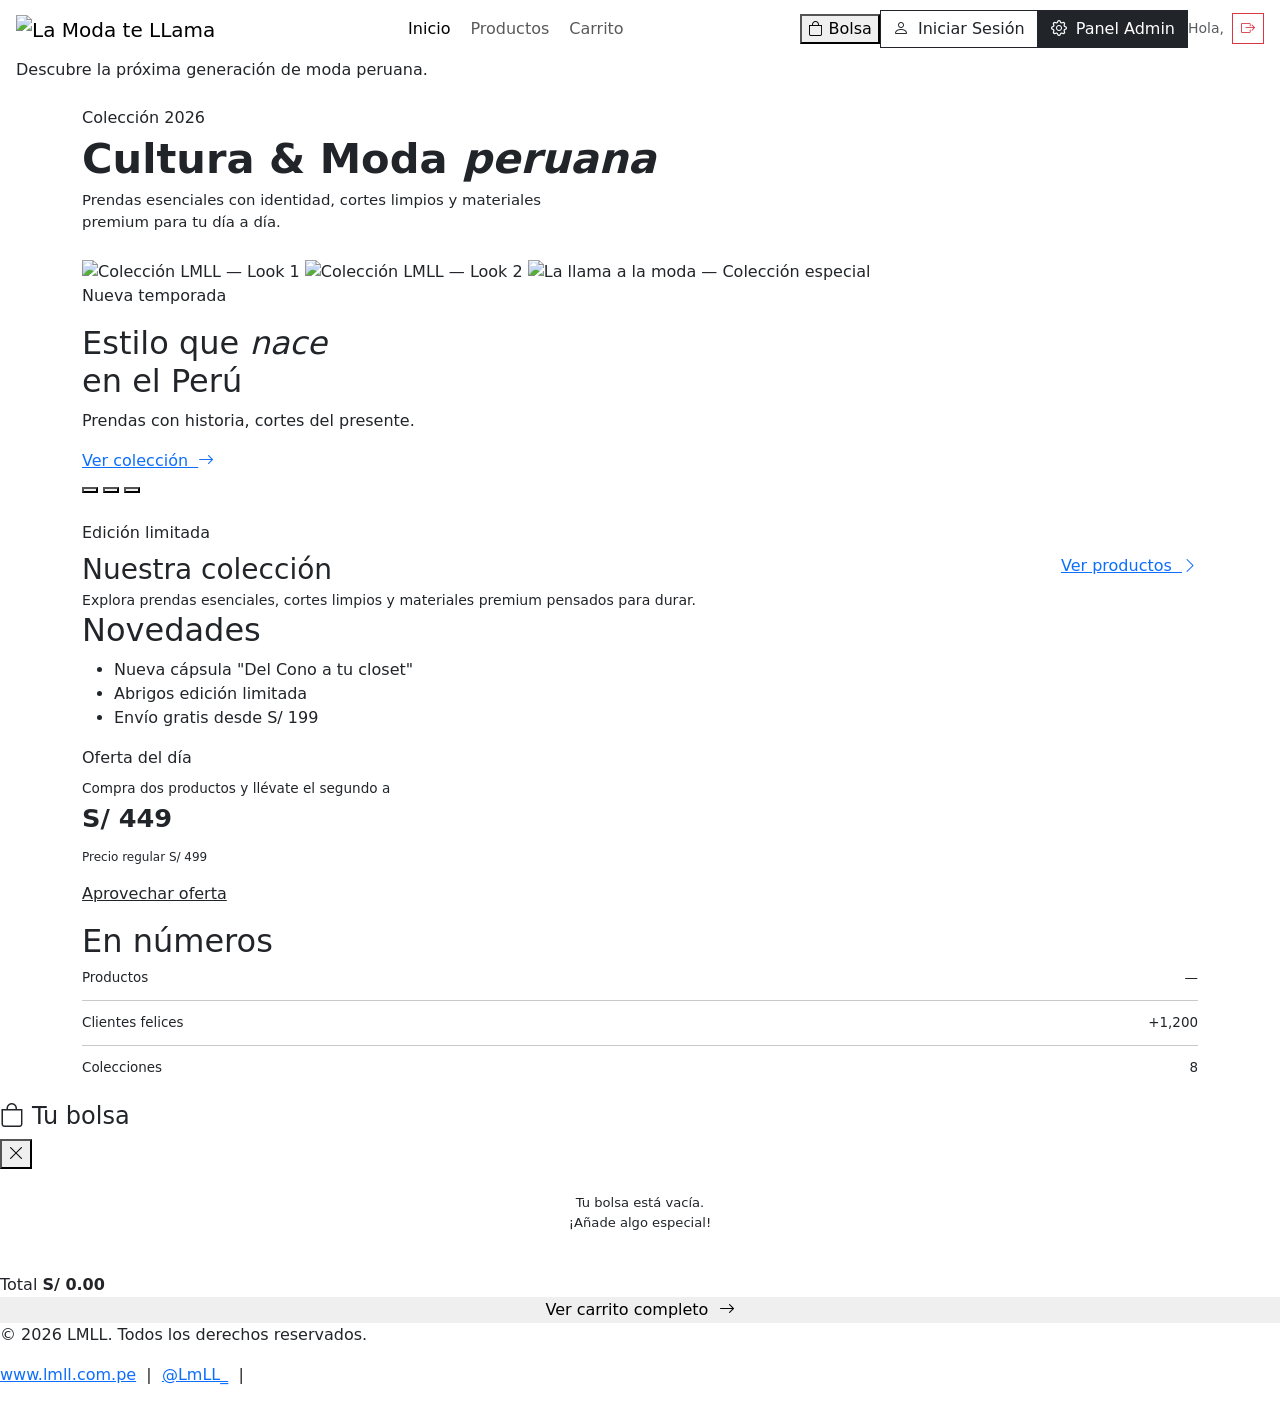
==== commit 20675284: "Proyecto Listo para final" ====
--- a/proyectomdweb/src/main/resources/templates/index.html
+++ b/proyectomdweb/src/main/resources/templates/index.html
@@ -1,5 +1,5 @@
 <!doctype html>
-<html lang="es" xmlns:th="http://www.thymeleaf.org">
+<html lang="es" xmlns:th="http://www.thymeleaf.org" xmlns:sec="http://www.thymeleaf.org/extras/spring-security">
 
   <head>
     <meta charset="utf-8" />
@@ -82,9 +82,23 @@
               <i class="bi bi-bag" style="font-size: 0.95rem"></i>
               <span>Bolsa</span>
               <span class="cart-badge" id="cart-count" style="display: none"
-                >0</span
-              >
+                >0</span>
             </button>
+              <a sec:authorize="isAnonymous()" th:href="@{/auth/login}" class="btn btn-outline-dark" style="border-radius: 0;">
+                <i class="bi bi-person me-1"></i> Iniciar Sesión
+              </a>
+
+              <a sec:authorize="hasRole('ADMIN')" th:href="@{/admin/dashboard}" class="btn btn-dark" style="border-radius: 0;">
+                <i class="bi bi-gear me-1"></i> Panel Admin
+              </a>
+
+            <div sec:authorize="isAuthenticated()" class="d-flex align-items-center gap-2">
+            <span class="text-muted small">Hola, <span sec:authentication="name"></span></span>
+              <a th:href="@{/auth/logout}" class="btn btn-sm btn-outline-danger" title="Cerrar Sesión" style="border-radius: 0;">
+                <i class="bi bi-box-arrow-right"></i>
+              </a>
+            </div>
+
           </div>
         </div>
       </nav>
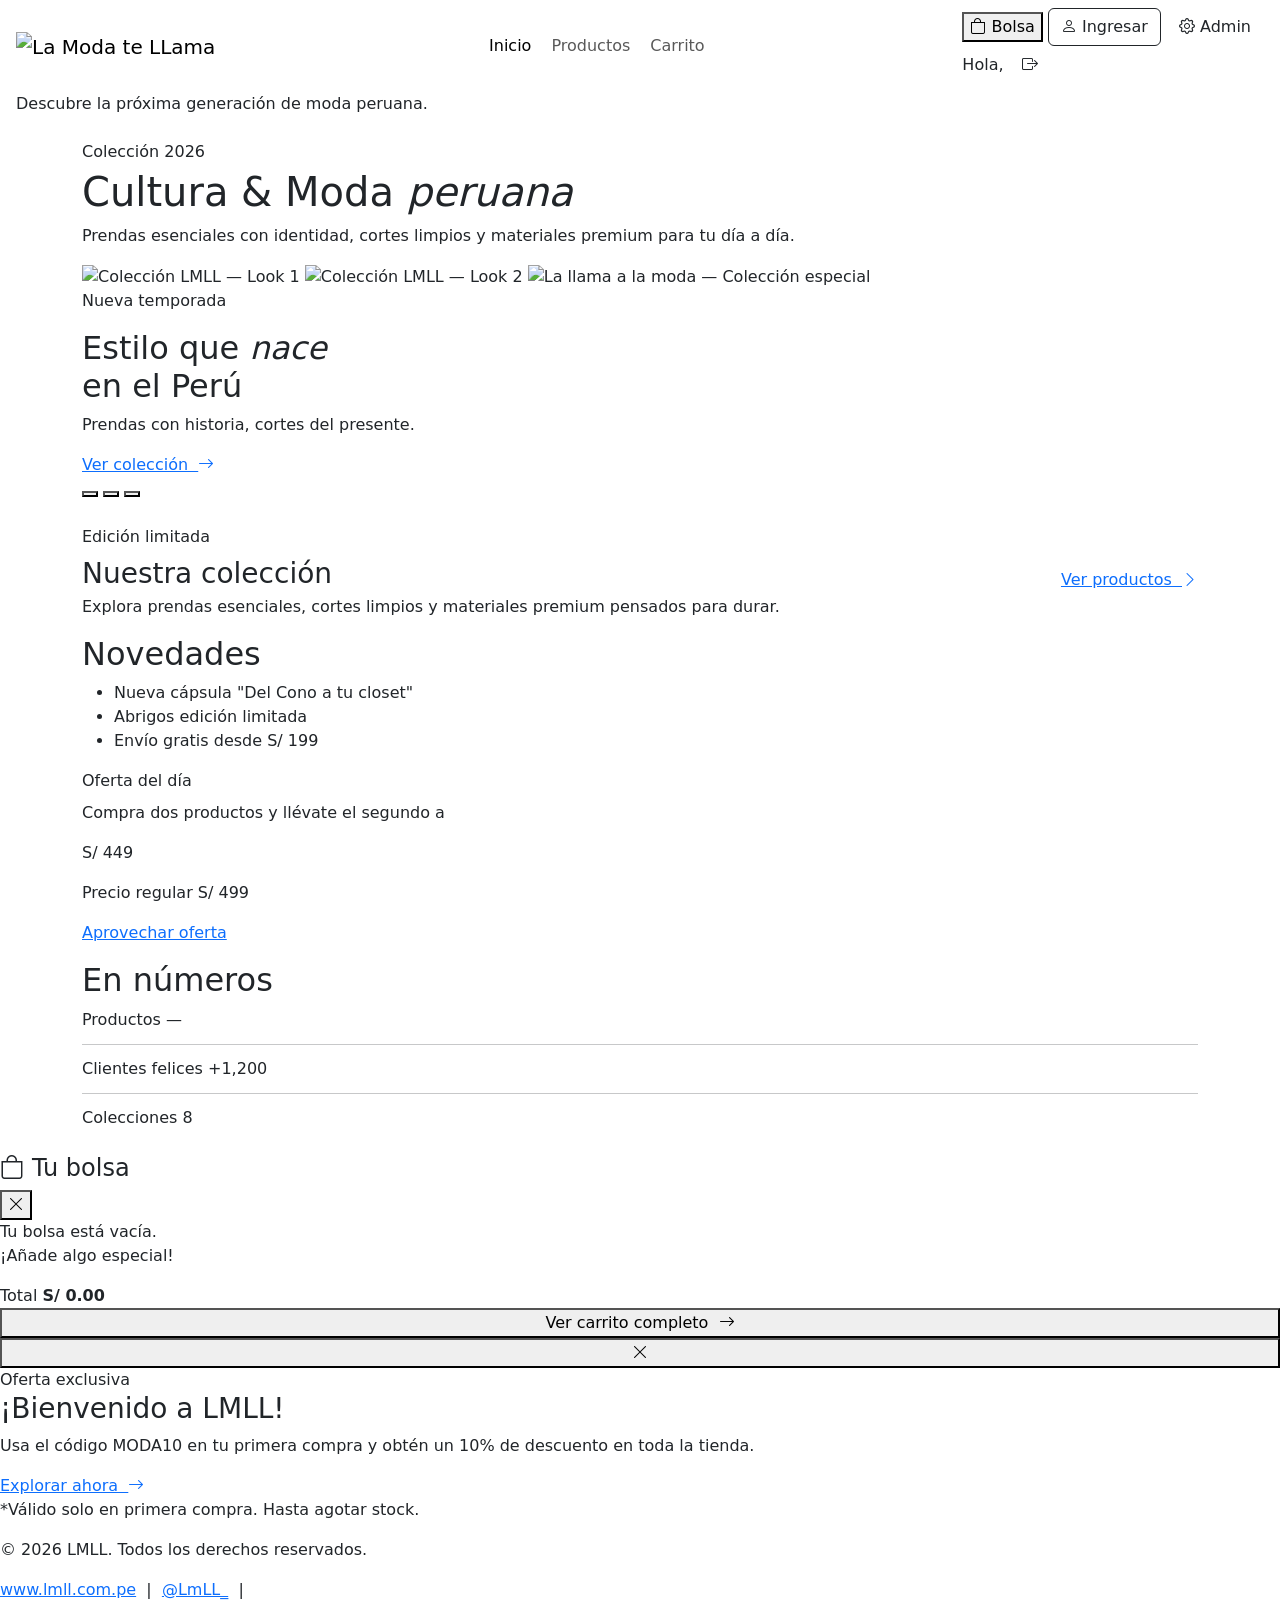
==== commit 3ac18f31: "correcccion de diseño y funcionalidad de pago" ====
--- a/proyectomdweb/src/main/resources/templates/index.html
+++ b/proyectomdweb/src/main/resources/templates/index.html
@@ -41,7 +41,6 @@
           <img
             th:src="@{/img/logo.png}"
             alt="La Moda te LLama"
-            style="height: 63px; width: auto"
           />
         </a>
 
@@ -72,29 +71,32 @@
             </li>
           </ul>
 
-          <!-- Botón carrito -->
-          <div class="d-flex align-items-center mt-2 mt-md-0">
+          <!-- Acciones de cuenta y bolsa -->
+          <div class="nav-actions mt-2 mt-md-0" aria-label="Acciones de usuario">
             <button
               id="carrito-toggle"
               class="cart-btn"
               aria-label="Abrir carrito lateral"
             >
-              <i class="bi bi-bag" style="font-size: 0.95rem"></i>
+              <i class="bi bi-bag"></i>
               <span>Bolsa</span>
-              <span class="cart-badge" id="cart-count" style="display: none"
+              <span class="cart-badge" id="cart-count" hidden
                 >0</span>
             </button>
-              <a sec:authorize="isAnonymous()" th:href="@{/auth/login}" class="btn btn-outline-dark" style="border-radius: 0;">
-                <i class="bi bi-person me-1"></i> Iniciar Sesión
-              </a>
-
-              <a sec:authorize="hasRole('ADMIN')" th:href="@{/admin/dashboard}" class="btn btn-dark" style="border-radius: 0;">
-                <i class="bi bi-gear me-1"></i> Panel Admin
-              </a>
-
-            <div sec:authorize="isAuthenticated()" class="d-flex align-items-center gap-2">
-            <span class="text-muted small">Hola, <span sec:authentication="name"></span></span>
-              <a th:href="@{/auth/logout}" class="btn btn-sm btn-outline-danger" title="Cerrar Sesión" style="border-radius: 0;">
+
+            <a sec:authorize="isAnonymous()" th:href="@{/auth/login}" class="btn btn-outline-dark login-action">
+              <i class="bi bi-person"></i>
+              <span>Ingresar</span>
+            </a>
+
+            <a sec:authorize="hasRole('ADMIN')" th:href="@{/admin/dashboard}" class="btn btn-outline-lmll admin-action">
+              <i class="bi bi-gear"></i>
+              <span>Admin</span>
+            </a>
+
+            <div sec:authorize="isAuthenticated()" class="nav-user">
+              <span>Hola, <span sec:authentication="name"></span></span>
+              <a th:href="@{/auth/logout}" class="btn btn-outline-lmll logout-action" title="Cerrar sesión" aria-label="Cerrar sesión">
                 <i class="bi bi-box-arrow-right"></i>
               </a>
             </div>
@@ -125,25 +127,10 @@
             <div class="anim-1 mb-1">
               <span class="pill-tag pill-nuevo">Colección 2026</span>
             </div>
-            <h1
-              class="display-font anim-1"
-              style="
-                font-size: clamp(1.8rem, 4vw, 2.6rem);
-                font-weight: 600;
-                line-height: 1.2;
-                margin-bottom: 0.35rem;
-              "
-            >
-              Cultura &amp; Moda <em style="color: var(--brand)">peruana</em>
+            <h1 class="display-font anim-1 home-title">
+              Cultura &amp; Moda <em class="text-brand">peruana</em>
             </h1>
-            <p
-              class="text-muted-1 anim-2"
-              style="
-                font-size: 0.93rem;
-                margin-bottom: 1.6rem;
-                max-width: 480px;
-              "
-            >
+            <p class="home-subtitle anim-2">
               Prendas esenciales con identidad, cortes limpios y materiales
               premium para tu día a día.
             </p>
@@ -212,13 +199,13 @@
                   >Edición limitada</span
                 >
                 <h3 class="mb-1">Nuestra colección</h3>
-                <p class="text-muted-1" style="font-size: 0.88rem; margin: 0">
+                <p class="card-oferta-copy">
                   Explora prendas esenciales, cortes limpios y materiales
                   premium pensados para durar.
                 </p>
               </div>
               <a
-                href="productos.html"
+                th:href="@{/productos}"
                 class="btn-lmll btn-outline-lmll flex-shrink-0"
               >
                 Ver productos &nbsp;<i class="bi bi-chevron-right"></i>
@@ -242,49 +229,20 @@
             </div>
 
             <!-- Card mini-promo -->
-            <div
-              class="card-lmll"
-              style="
-                background: linear-gradient(
-                  135deg,
-                  rgba(212, 200, 122, 0.1),
-                  var(--panel)
-                );
-                border-color: rgba(212, 200, 122, 0.2);
-              "
-            >
+            <div class="card-lmll daily-offer-card">
               <p class="pill-tag pill-limitado mb-2">Oferta del día</p>
-              <p
-                style="
-                  font-size: 0.85rem;
-                  color: var(--txt-2);
-                  margin-bottom: 0.5rem;
-                "
-              >
+              <p class="daily-offer-copy">
                 Compra dos productos y llévate el segundo a
               </p>
-              <p
-                class="text-gold display-font"
-                style="font-size: 1.6rem; font-weight: 600; line-height: 1"
-              >
+              <p class="daily-offer-price">
                 S/ 449
               </p>
-              <p
-                style="
-                  font-size: 0.75rem;
-                  color: var(--txt-3);
-                  margin-top: 0.25rem;
-                "
-              >
+              <p class="daily-offer-note">
                 Precio regular S/ 499
               </p>
               <a
-                href="productos.html"
+                th:href="@{/productos}"
                 class="btn-lmll btn-outline-lmll mt-3 w-100 justify-content-center"
-                style="
-                  border-color: rgba(212, 200, 122, 0.4);
-                  color: var(--accent-2);
-                "
               >
                 Aprovechar oferta
               </a>
@@ -294,26 +252,17 @@
             <div class="card-lmll mt-3">
               <h2 class="sidebar-title">En números</h2>
               <div class="d-flex flex-column gap-2 mt-1">
-                <div
-                  class="d-flex justify-content-between align-items-center"
-                  style="font-size: 0.84rem"
-                >
+                <div class="stat-row">
                   <span class="text-muted-1">Productos</span>
                   <span id="stat-productos" class="text-brand fw-600">—</span>
                 </div>
                 <hr class="divider my-1" />
-                <div
-                  class="d-flex justify-content-between align-items-center"
-                  style="font-size: 0.84rem"
-                >
+                <div class="stat-row">
                   <span class="text-muted-1">Clientes felices</span>
                   <span class="text-brand fw-600">+1,200</span>
                 </div>
                 <hr class="divider my-1" />
-                <div
-                  class="d-flex justify-content-between align-items-center"
-                  style="font-size: 0.84rem"
-                >
+                <div class="stat-row">
                   <span class="text-muted-1">Colecciones</span>
                   <span class="text-brand fw-600">8</span>
                 </div>
@@ -332,7 +281,6 @@
     <aside
       id="carrito-panel"
       class="carrito-panel"
-      style="right: -320px; transition: 0.3s"
       aria-label="Carrito de compras"
       role="complementary"
     >
@@ -348,14 +296,7 @@
       </div>
 
       <div class="carrito-items" id="carrito-items">
-        <p
-          style="
-            font-size: 0.82rem;
-            color: var(--txt-4);
-            text-align: center;
-            padding: 1.5rem 0;
-          "
-        >
+        <p class="carrito-empty">
           Tu bolsa está vacía.<br />¡Añade algo especial!
         </p>
       </div>
@@ -368,12 +309,6 @@
         <button
           id="carrito-ver"
           class="btn-lmll btn-primary-lmll w-100 justify-content-center"
-          style="
-            cursor: pointer;
-            border: none;
-            display: flex;
-            align-items: center;
-          "
         >
           Ver carrito completo &nbsp;<i class="bi bi-arrow-right"></i>
         </button>
@@ -386,9 +321,9 @@
     <div
       id="promo-modal"
       class="popupmodal"
-      style="display: none"
       role="dialog"
       aria-modal="true"
+      aria-hidden="true"
       aria-labelledby="modal-titulo"
     >
       <div class="modal-content">
@@ -403,12 +338,12 @@
           toda la tienda.
         </p>
         <a
-          href="productos.html"
+          th:href="@{/productos}"
           class="btn-lmll btn-primary-lmll w-100 justify-content-center"
         >
           Explorar ahora &nbsp;<i class="bi bi-arrow-right"></i>
         </a>
-        <p style="font-size: 0.72rem; color: var(--txt-3); margin-top: 0.85rem">
+        <p class="checkout-help">
           *Válido solo en primera compra. Hasta agotar stock.
         </p>
       </div>
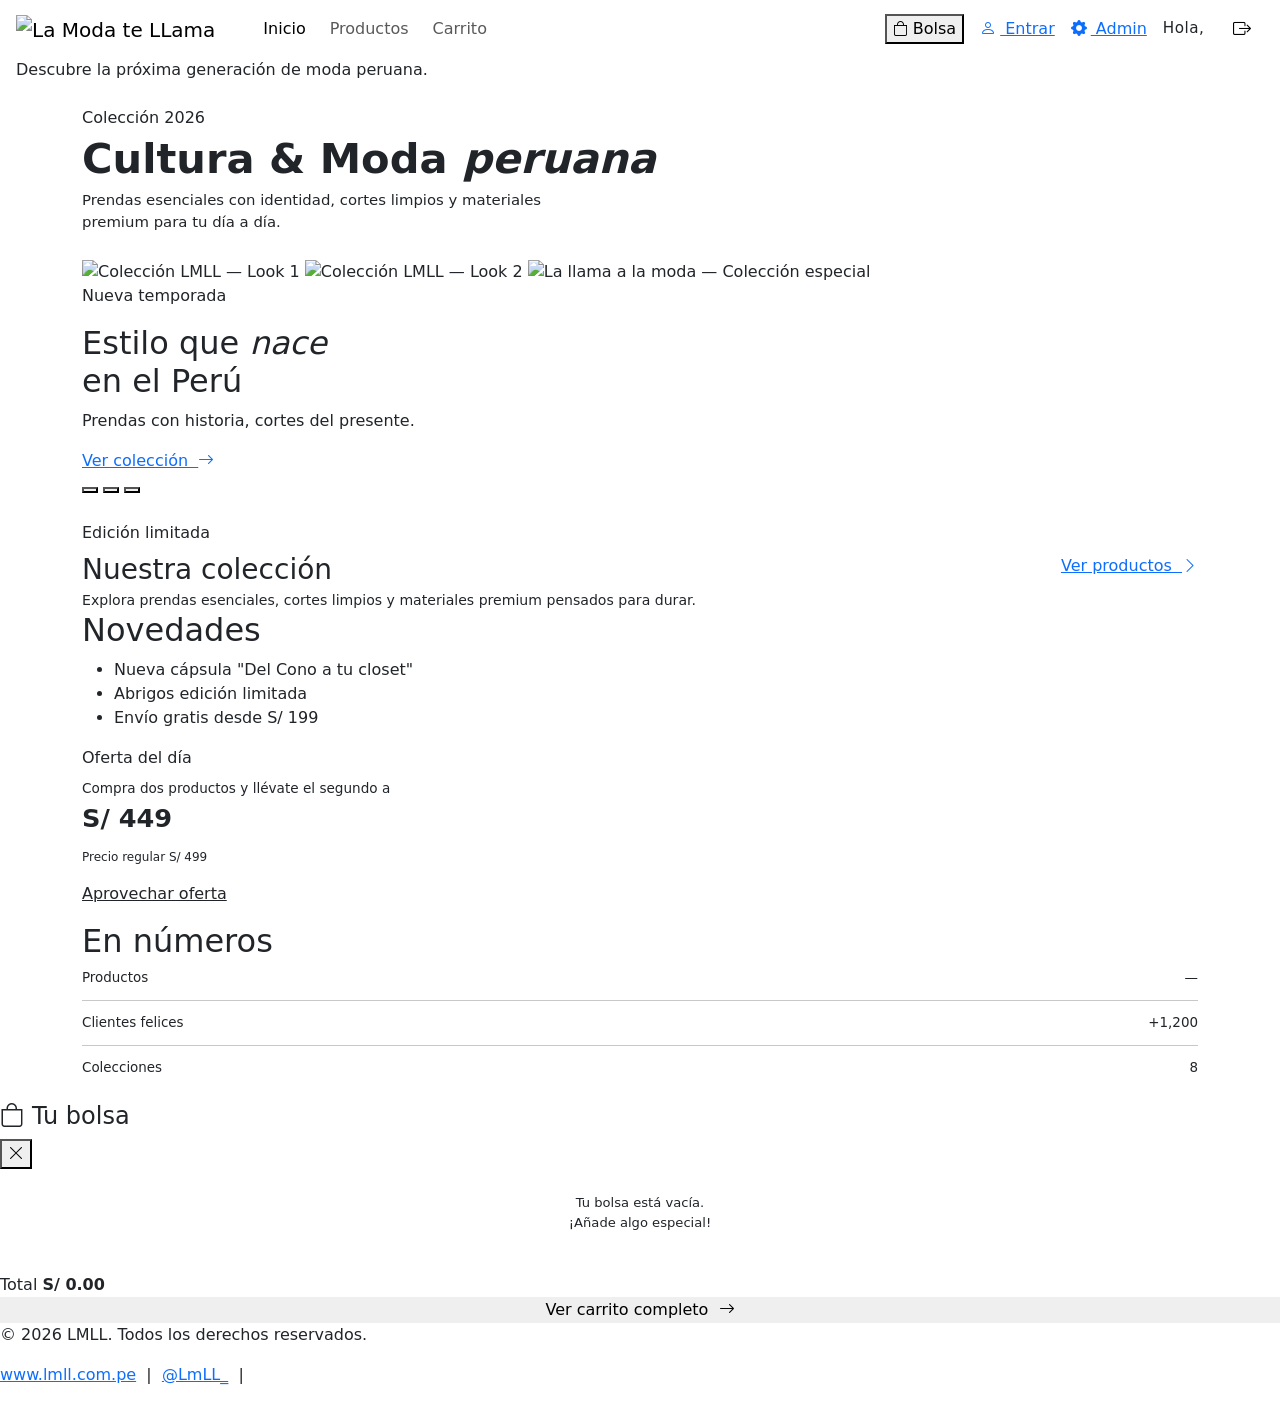
==== commit b84094fa: "Proyecto Listo Para Presentacion" ====
--- a/proyectomdweb/src/main/resources/templates/index.html
+++ b/proyectomdweb/src/main/resources/templates/index.html
@@ -41,6 +41,7 @@
           <img
             th:src="@{/img/logo.png}"
             alt="La Moda te LLama"
+            style="height: 63px; width: auto"
           />
         </a>
 
@@ -59,7 +60,7 @@
 
         <!-- Links + acciones -->
         <div class="collapse navbar-collapse" id="navMenu">
-          <ul class="site-nav navbar-nav mx-auto gap-1">
+          <ul class="site-nav navbar-nav me-auto ms-4 gap-2">
             <li class="nav-item">
               <a class="nav-link active" th:href="@{/}">Inicio</a>
             </li>
@@ -71,33 +72,33 @@
             </li>
           </ul>
 
-          <!-- Acciones de cuenta y bolsa -->
-          <div class="nav-actions mt-2 mt-md-0" aria-label="Acciones de usuario">
+          <div class="d-flex align-items-center mt-2 mt-md-0 gap-3">
+            
             <button
               id="carrito-toggle"
               class="cart-btn"
               aria-label="Abrir carrito lateral"
             >
-              <i class="bi bi-bag"></i>
+              <i class="bi bi-bag" style="font-size: 0.95rem"></i>
               <span>Bolsa</span>
-              <span class="cart-badge" id="cart-count" hidden
-                >0</span>
+              <span class="cart-badge" id="cart-count" style="display: none"></span>
             </button>
-
-            <a sec:authorize="isAnonymous()" th:href="@{/auth/login}" class="btn btn-outline-dark login-action">
-              <i class="bi bi-person"></i>
-              <span>Ingresar</span>
+            
+            <a sec:authorize="isAnonymous()" th:href="@{/auth/login}" class="btn-lmll btn-outline-lmll">
+              <i class="bi bi-person me-1"></i> Entrar
             </a>
 
-            <a sec:authorize="hasRole('ADMIN')" th:href="@{/admin/dashboard}" class="btn btn-outline-lmll admin-action">
-              <i class="bi bi-gear"></i>
-              <span>Admin</span>
+            <a sec:authorize="hasRole('ADMIN')" th:href="@{/admin/dashboard}" class="btn-lmll btn-primary-lmll">
+              <i class="bi bi-gear-fill me-1"></i> Admin
             </a>
 
-            <div sec:authorize="isAuthenticated()" class="nav-user">
-              <span>Hola, <span sec:authentication="name"></span></span>
-              <a th:href="@{/auth/logout}" class="btn btn-outline-lmll logout-action" title="Cerrar sesión" aria-label="Cerrar sesión">
-                <i class="bi bi-box-arrow-right"></i>
+            <div sec:authorize="isAuthenticated()" class="d-flex align-items-center gap-3">
+              <span class="text-muted-1 display-font" style="font-size: 0.95rem; letter-spacing: 0.5px;">
+                Hola, <strong style="color: var(--txt);" sec:authentication="name"></strong>
+              </span>
+              
+              <a th:href="@{/auth/logout}" class="btn-lmll" style="background-color: #ffffff; color: #000000; border: none; padding: 0.45rem 0.8rem;" title="Cerrar Sesión">
+                <i class="bi bi-box-arrow-right m-0" style="font-size: 1.1rem;"></i>
               </a>
             </div>
 
@@ -127,10 +128,25 @@
             <div class="anim-1 mb-1">
               <span class="pill-tag pill-nuevo">Colección 2026</span>
             </div>
-            <h1 class="display-font anim-1 home-title">
-              Cultura &amp; Moda <em class="text-brand">peruana</em>
+            <h1
+              class="display-font anim-1"
+              style="
+                font-size: clamp(1.8rem, 4vw, 2.6rem);
+                font-weight: 600;
+                line-height: 1.2;
+                margin-bottom: 0.35rem;
+              "
+            >
+              Cultura &amp; Moda <em style="color: var(--brand)">peruana</em>
             </h1>
-            <p class="home-subtitle anim-2">
+            <p
+              class="text-muted-1 anim-2"
+              style="
+                font-size: 0.93rem;
+                margin-bottom: 1.6rem;
+                max-width: 480px;
+              "
+            >
               Prendas esenciales con identidad, cortes limpios y materiales
               premium para tu día a día.
             </p>
@@ -199,13 +215,13 @@
                   >Edición limitada</span
                 >
                 <h3 class="mb-1">Nuestra colección</h3>
-                <p class="card-oferta-copy">
+                <p class="text-muted-1" style="font-size: 0.88rem; margin: 0">
                   Explora prendas esenciales, cortes limpios y materiales
                   premium pensados para durar.
                 </p>
               </div>
               <a
-                th:href="@{/productos}"
+                href="productos.html"
                 class="btn-lmll btn-outline-lmll flex-shrink-0"
               >
                 Ver productos &nbsp;<i class="bi bi-chevron-right"></i>
@@ -229,20 +245,49 @@
             </div>
 
             <!-- Card mini-promo -->
-            <div class="card-lmll daily-offer-card">
+            <div
+              class="card-lmll"
+              style="
+                background: linear-gradient(
+                  135deg,
+                  rgba(212, 200, 122, 0.1),
+                  var(--panel)
+                );
+                border-color: rgba(212, 200, 122, 0.2);
+              "
+            >
               <p class="pill-tag pill-limitado mb-2">Oferta del día</p>
-              <p class="daily-offer-copy">
+              <p
+                style="
+                  font-size: 0.85rem;
+                  color: var(--txt-2);
+                  margin-bottom: 0.5rem;
+                "
+              >
                 Compra dos productos y llévate el segundo a
               </p>
-              <p class="daily-offer-price">
+              <p
+                class="text-gold display-font"
+                style="font-size: 1.6rem; font-weight: 600; line-height: 1"
+              >
                 S/ 449
               </p>
-              <p class="daily-offer-note">
+              <p
+                style="
+                  font-size: 0.75rem;
+                  color: var(--txt-3);
+                  margin-top: 0.25rem;
+                "
+              >
                 Precio regular S/ 499
               </p>
               <a
-                th:href="@{/productos}"
+                href="productos.html"
                 class="btn-lmll btn-outline-lmll mt-3 w-100 justify-content-center"
+                style="
+                  border-color: rgba(212, 200, 122, 0.4);
+                  color: var(--accent-2);
+                "
               >
                 Aprovechar oferta
               </a>
@@ -252,17 +297,26 @@
             <div class="card-lmll mt-3">
               <h2 class="sidebar-title">En números</h2>
               <div class="d-flex flex-column gap-2 mt-1">
-                <div class="stat-row">
+                <div
+                  class="d-flex justify-content-between align-items-center"
+                  style="font-size: 0.84rem"
+                >
                   <span class="text-muted-1">Productos</span>
                   <span id="stat-productos" class="text-brand fw-600">—</span>
                 </div>
                 <hr class="divider my-1" />
-                <div class="stat-row">
+                <div
+                  class="d-flex justify-content-between align-items-center"
+                  style="font-size: 0.84rem"
+                >
                   <span class="text-muted-1">Clientes felices</span>
                   <span class="text-brand fw-600">+1,200</span>
                 </div>
                 <hr class="divider my-1" />
-                <div class="stat-row">
+                <div
+                  class="d-flex justify-content-between align-items-center"
+                  style="font-size: 0.84rem"
+                >
                   <span class="text-muted-1">Colecciones</span>
                   <span class="text-brand fw-600">8</span>
                 </div>
@@ -281,6 +335,7 @@
     <aside
       id="carrito-panel"
       class="carrito-panel"
+      style="right: -320px; transition: 0.3s"
       aria-label="Carrito de compras"
       role="complementary"
     >
@@ -296,7 +351,14 @@
       </div>
 
       <div class="carrito-items" id="carrito-items">
-        <p class="carrito-empty">
+        <p
+          style="
+            font-size: 0.82rem;
+            color: var(--txt-4);
+            text-align: center;
+            padding: 1.5rem 0;
+          "
+        >
           Tu bolsa está vacía.<br />¡Añade algo especial!
         </p>
       </div>
@@ -309,6 +371,12 @@
         <button
           id="carrito-ver"
           class="btn-lmll btn-primary-lmll w-100 justify-content-center"
+          style="
+            cursor: pointer;
+            border: none;
+            display: flex;
+            align-items: center;
+          "
         >
           Ver carrito completo &nbsp;<i class="bi bi-arrow-right"></i>
         </button>
@@ -321,9 +389,9 @@
     <div
       id="promo-modal"
       class="popupmodal"
+      style="display: none"
       role="dialog"
       aria-modal="true"
-      aria-hidden="true"
       aria-labelledby="modal-titulo"
     >
       <div class="modal-content">
@@ -338,12 +406,12 @@
           toda la tienda.
         </p>
         <a
-          th:href="@{/productos}"
+          href="productos.html"
           class="btn-lmll btn-primary-lmll w-100 justify-content-center"
         >
           Explorar ahora &nbsp;<i class="bi bi-arrow-right"></i>
         </a>
-        <p class="checkout-help">
+        <p style="font-size: 0.72rem; color: var(--txt-3); margin-top: 0.85rem">
           *Válido solo en primera compra. Hasta agotar stock.
         </p>
       </div>
